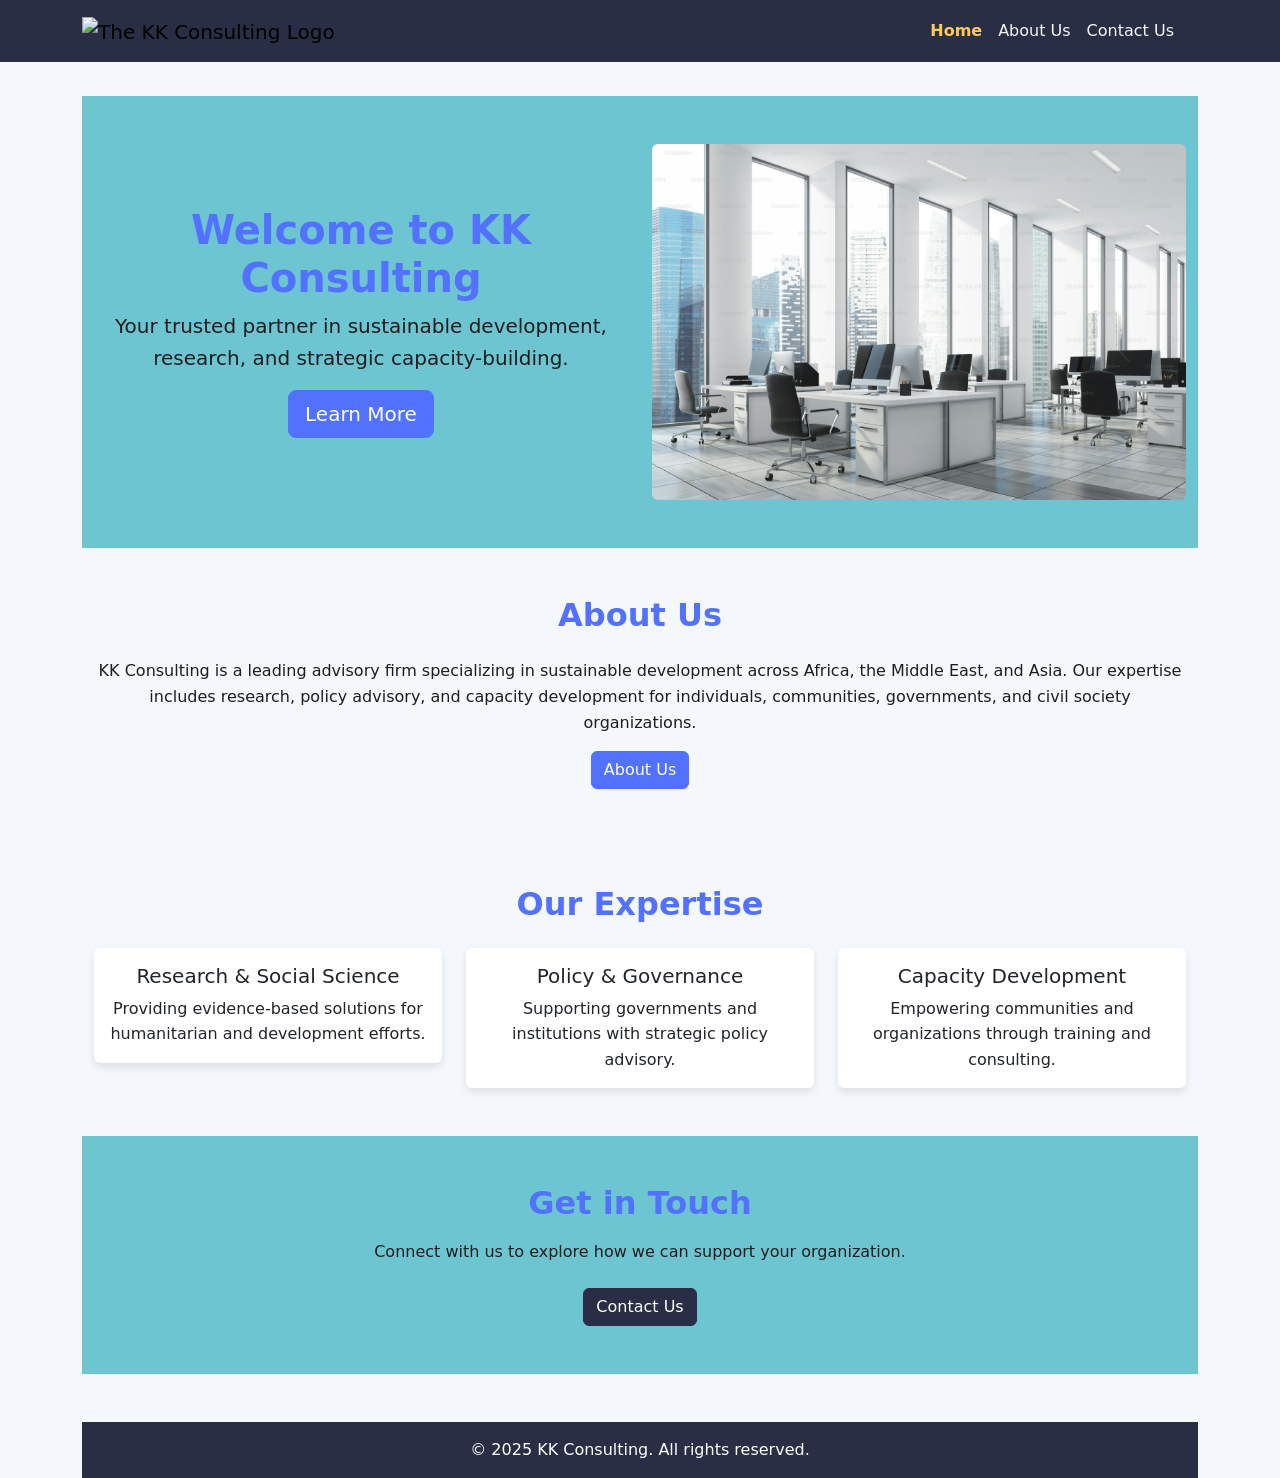
==== index.html @ 3c450ac7 "Styled close button" ====
<!DOCTYPE html>
<html lang="en">
<head>
    <meta charset="UTF-8">
    <meta name="viewport" content="width=device-width, initial-scale=1.0">

    <!-- Stylesheets -->
    <link href="https://cdn.jsdelivr.net/npm/bootstrap@5.3.3/dist/css/bootstrap.min.css" rel="stylesheet" integrity="sha384-QWTKZyjpPEjISv5WaRU9OFeRpok6YctnYmDr5pNlyT2bRjXh0JMhjY6hW+ALEwIH" crossorigin="anonymous">
    <link rel="stylesheet" href="css/style.css">

    <title>Home | KK Consulting</title>
</head>
<body class="container mt-5 pt-5">
    <header>
        <nav class="navbar navbar-expand-lg fixed-top">
            <div class="container">
                <a class="navbar-brand" href="#home-page-top">
                    <img src="" alt="The KK Consulting Logo" title="The KK Consulting Logo" height="">
                </a>
                <button class="navbar-toggler" type="button" data-bs-toggle="offcanvas"
                    data-bs-target="#offcanvasNavbar" aria-controls="offcanvasNavbar" aria-label="Toggle navigation">
                    <span class="navbar-toggler-icon"></span>
                </button>
                <div class="offcanvas offcanvas-end" tabindex="-1" id="offcanvasNavbar"
                    aria-labelledby="offcanvasNavbarLabel">
                    <div class="offcanvas-header">
                        <a class="navbar-brand mx-auto" href="index.html">
                            <img src="" alt="The KK Consulting Logo" title="The KK Consulting Logo" height="">
                        </a>
                        <button type="button" class="btn-close" data-bs-dismiss="offcanvas" aria-label="Close"></button>
                    </div>
                    <div class="offcanvas-body">
                        <ul class="navbar-nav justify-content-end flex-grow-1 pe-3">
                            <li class="nav-item">
                                <a class="nav-link active" aria-current="page" href="index.html">Home</a>
                            </li>
                            <li class="nav-item">
                                <a class="nav-link" href="about.html">About Us</a>
                            </li>
                            <li class="nav-item">
                                <a class="nav-link" href="contact.html">Contact Us</a>
                            </li>
                        </ul>
                    </div>
                </div>
            </div>
        </nav>
    </header>
    <main id="home-page-top">
        <section class="hero-section text-center py-5">
            <div class="container">
                <div class="row align-items-center">
                    <div class="col-md-6">
                        <h1 class="display-4 fw-bold">Welcome to KK Consulting</h1>
                        <p class="lead">Your trusted partner in sustainable development, research, and strategic capacity-building.</p>
                        <a href="about.html" class="btn btn-primary btn-lg">Learn More</a>
                    </div>
                    <div class="col-md-6">
                        <img src="assets/images/office.jpg" class="img-fluid rounded" alt="Our Offices" title="Our Offices">
                    </div>
                </div>
            </div>
        </section>
        <section class="about-section py-5">
            <div class="container text-center">
                <h2 class="fw-bold mb-4">About Us</h2>
                <p>KK Consulting is a leading advisory firm specializing in sustainable development across Africa, the Middle East, and Asia. Our expertise includes research, policy advisory, and capacity development for individuals, communities, governments, and civil society organizations.</p>
                <a href="about.html" class="btn btn-primary">About Us</a>
            </div>
        </section>
        <section id="services" class="services-section py-5">
            <div class="container">
                <h2 class="text-center fw-bold mb-4">Our Expertise</h2>
                <div class="row g-4">
                    <!-- Service 1 -->
                    <div class="col-md-4">
                        <div class="card text-center">
                            <div class="card-body">
                                <h5 class="card-title">Research & Social Science</h5>
                                <p class="card-text">Providing evidence-based solutions for humanitarian and development efforts.</p>
                            </div>
                        </div>
                    </div>
                    <!-- Service 2 -->
                    <div class="col-md-4">
                        <div class="card text-center">
                            <div class="card-body">
                                <h5 class="card-title">Policy & Governance</h5>
                                <p class="card-text">Supporting governments and institutions with strategic policy advisory.</p>
                            </div>
                        </div>
                    </div>
                    <!-- Service 3 -->
                    <div class="col-md-4">
                        <div class="card text-center">
                            <div class="card-body">
                                <h5 class="card-title">Capacity Development</h5>
                                <p class="card-text">Empowering communities and organizations through training and consulting.</p>
                            </div>
                        </div>
                    </div>
                </div>
            </div>
        </section>
        <section class="contact-section py-5">
            <div class="container text-center">
                <h2 class="fw-bold mb-3">Get in Touch</h2>
                <p class="mb-4">Connect with us to explore how we can support your organization.</p>
                <a href="contact.html" class="btn btn-secondary">Contact Us</a>
            </div>
        </section>
    </main>
    <footer class="text-center py-3 mt-5">
        &copy; 2025 KK Consulting. All rights reserved.
    </footer>
    <!-- Script -->
    <script src="https://cdn.jsdelivr.net/npm/bootstrap@5.3.3/dist/js/bootstrap.bundle.min.js" integrity="sha384-YvpcrYf0tY3lHB60NNkmXc5s9fDVZLESaAA55NDzOxhy9GkcIdslK1eN7N6jIeHz" crossorigin="anonymous"></script>
    <script src="js/app.js"></script>

</body>
</html>
---- css/style.css ----
.card-img-top {
    height: 27rem;
    object-fit: cover;
}

body {
    background-color: #F4F7FC;
    color: #1E1E1E;
    /* font-family: Arial, sans-serif; */
}

h1, h2, h3, h4, h5, h6 {
    color: #5271FF;
}

#team-members {
    font-weight: 650;
}

p {
    font-size: 1rem;
    line-height: 1.6;
}

.navbar {
    background-color: #2A2E45;
    padding: 10px 20px;
}

.navbar-toggler {
    border: none;
}

.navbar-toggler-icon {
    background-image: url("data:image/svg+xml,%3Csvg xmlns='http://www.w3.org/2000/svg' viewBox='0 0 30 30'%3E%3Cpath stroke='rgba(255,255,255,0.85)' stroke-width='2' d='M4 7h22M4 15h22M4 23h22'/%3E%3C/svg%3E");
    filter: brightness(1.2);
}

.navbar .nav-link {
    color: #F4F7FC !important;
    font-weight: 500;
}    

.navbar .nav-link.active, 
.navbar .nav-link:hover {
    color: #FFC857 !important;
}    

.offcanvas {
    background-color: #2A2E45;
}

.offcanvas .nav-link {
    color: #1E1E1E;
    font-weight: 500;
}

.offcanvas .nav-link.active {
    color: #FFC857;
    font-weight: bold;
}

.offcanvas .navbar-brand img {
    display: block;
}

.offcanvas .btn-close {
    background-color: #FFC857 !important;
    border-radius: 50%;
    width: 35px;
    height: 35px;
    display: flex;
    align-items: center;
    justify-content: center;
    transition: background-color 0.3s ease-in-out, color 0.3s ease-in-out;
}

.hero-section {
    background-color: #6DC5D1;
    padding: 60px 0;
    text-align: center;
}

.hero-section h1 {
    font-size: 2.5rem;
}

.hero-section .btn-primary {
    background-color: #5271FF;
    border-color: #5271FF;
}

.hero-section .btn-primary:hover {
    background-color: #FFC857;
    border-color: #FFC857;
    color: #2A2E45;
}

.btn-primary {
    background-color: #5271FF;
    border-color: #5271FF;
    color: white;
}

.btn-primary:hover {
    background-color: #FFC857;
    border-color: #FFC857;
    color: #2A2E45;
}

.btn-secondary {
    background-color: #2A2E45;
    border-color: #2A2E45;
    color: white;
}

.btn-secondary:hover {
    background-color: #6DC5D1;
    border-color: #6DC5D1;
}

.services-section {
    background-color: #F4F7FC;
    padding: 60px 0;
}

.services-section .card {
    background-color: white;
    border: none;
    box-shadow: 0 4px 8px rgba(0, 0, 0, 0.1);
    transition: transform 0.3s ease-in-out;
}

.services-section .card:hover {
    transform: translateY(-5px);
}

.contact-section {
    background-color: #6DC5D1;
    padding: 50px 0;
    text-align: center;
}

.contact-section .btn-secondary {
    background-color: #2A2E45;
}

footer {
    background-color: #2A2E45;
    color: white;
    padding: 20px 0;
    text-align: center;
}
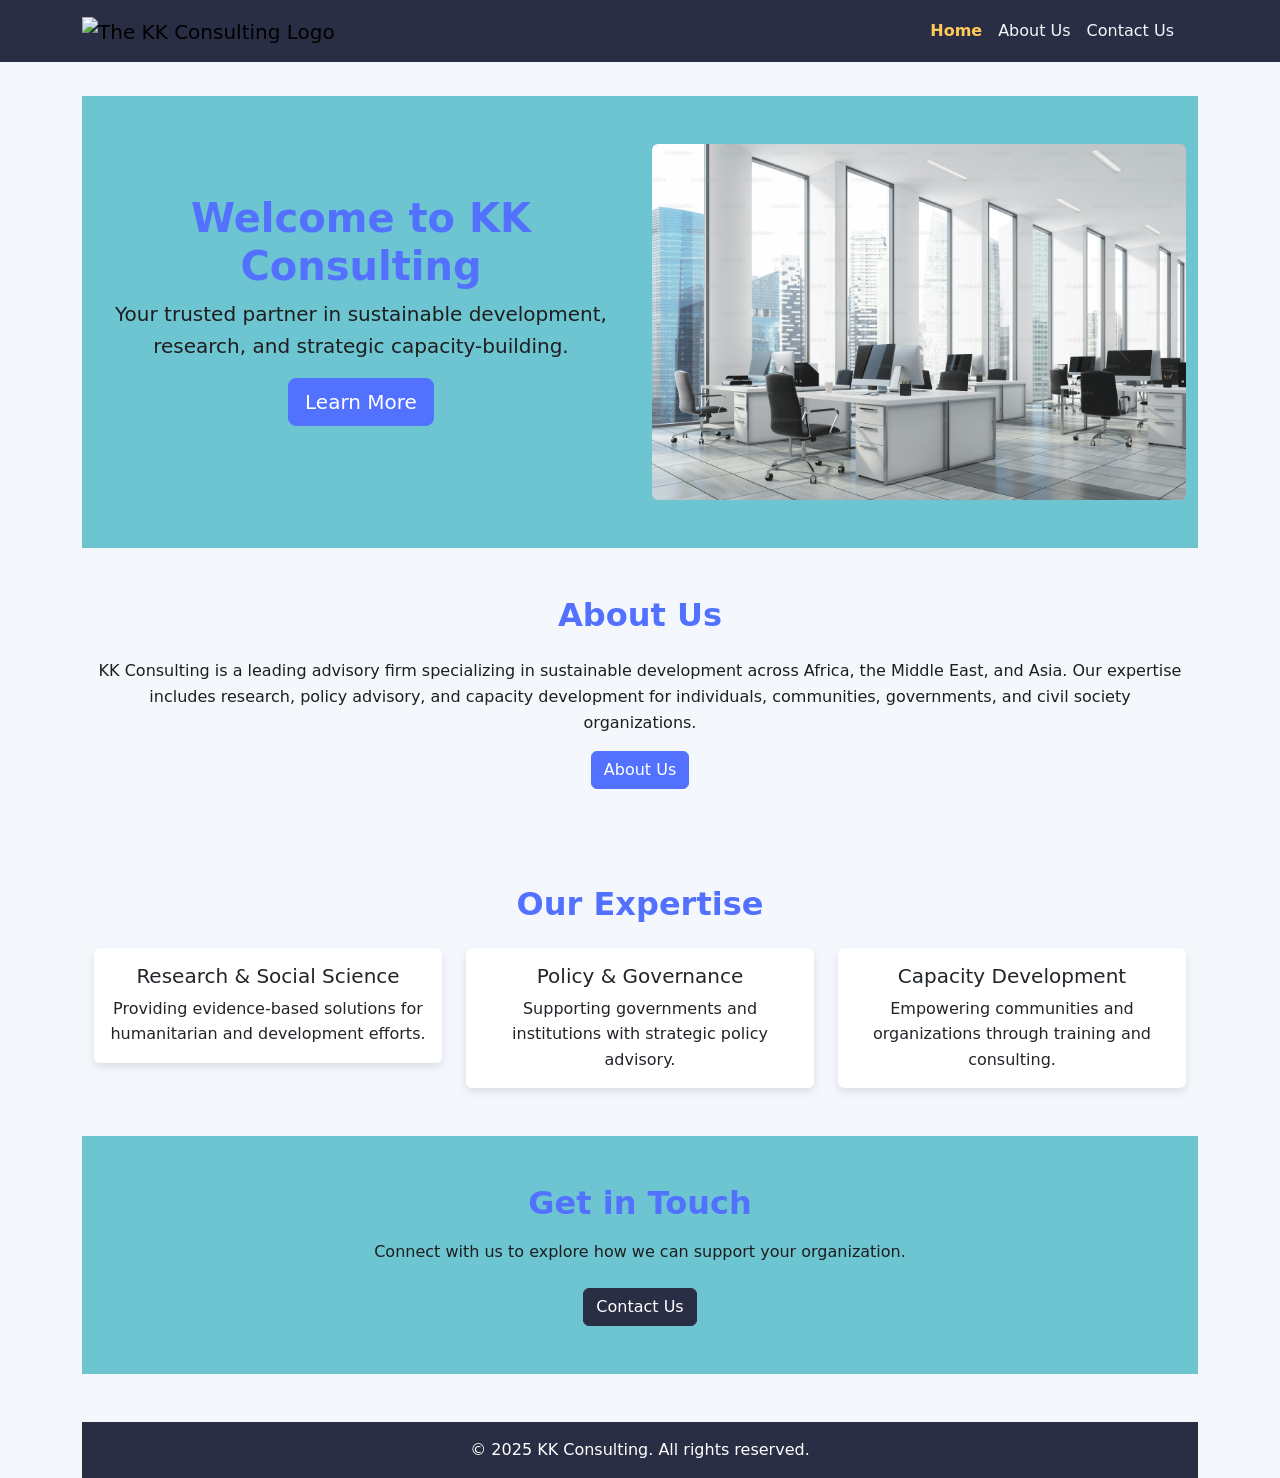
==== commit 6ea89c79: "Optimized appearance for mobile devices" ====
--- a/index.html
+++ b/index.html
@@ -53,7 +53,7 @@
                     <div class="col-md-6">
                         <h1 class="display-4 fw-bold">Welcome to KK Consulting</h1>
                         <p class="lead">Your trusted partner in sustainable development, research, and strategic capacity-building.</p>
-                        <a href="about.html" class="btn btn-primary btn-lg">Learn More</a>
+                        <a href="about.html" class="btn btn-primary btn-lg mb-4">Learn More</a>
                     </div>
                     <div class="col-md-6">
                         <img src="assets/images/office.jpg" class="img-fluid rounded" alt="Our Offices" title="Our Offices">
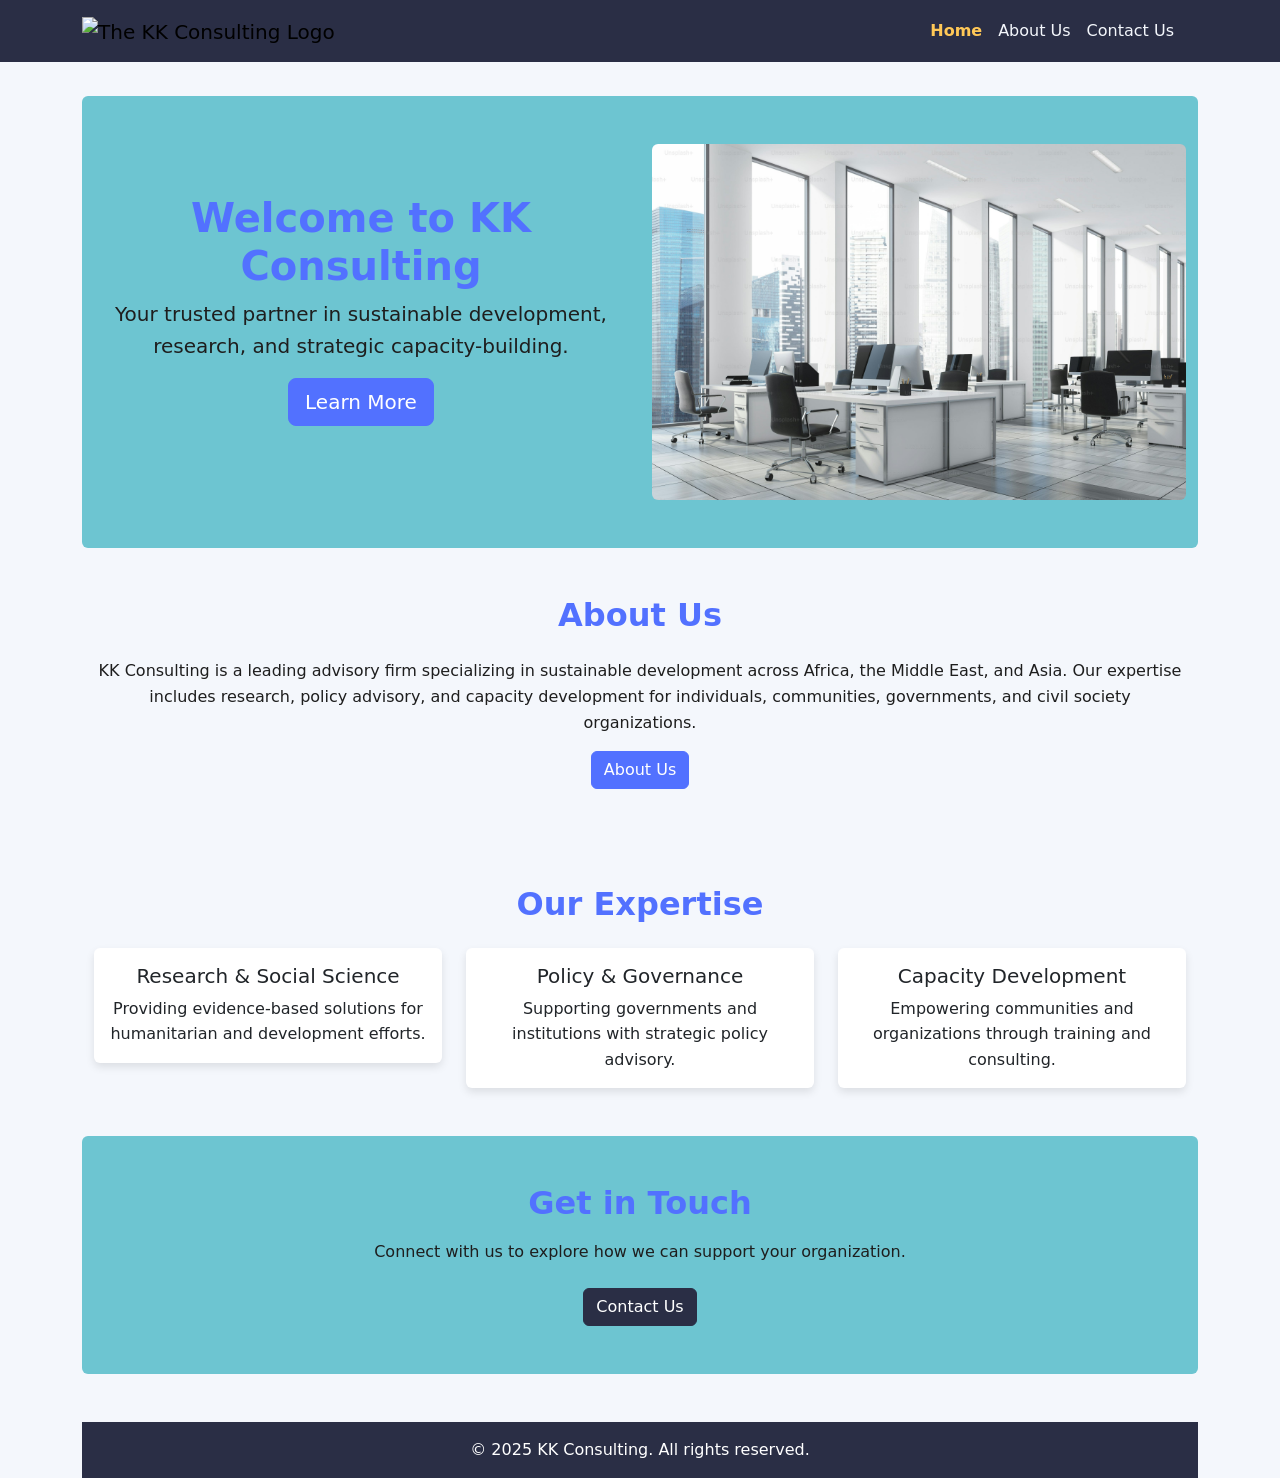
==== commit 3957fb96: "Optimized rounded borders for mobile devices" ====
--- a/index.html
+++ b/index.html
@@ -47,7 +47,7 @@
         </nav>
     </header>
     <main id="home-page-top">
-        <section class="hero-section text-center py-5">
+        <section class="hero-section rounded text-center py-5">
             <div class="container">
                 <div class="row align-items-center">
                     <div class="col-md-6">
@@ -102,7 +102,7 @@
                 </div>
             </div>
         </section>
-        <section class="contact-section py-5">
+        <section class="contact-section rounded py-5">
             <div class="container text-center">
                 <h2 class="fw-bold mb-3">Get in Touch</h2>
                 <p class="mb-4">Connect with us to explore how we can support your organization.</p>
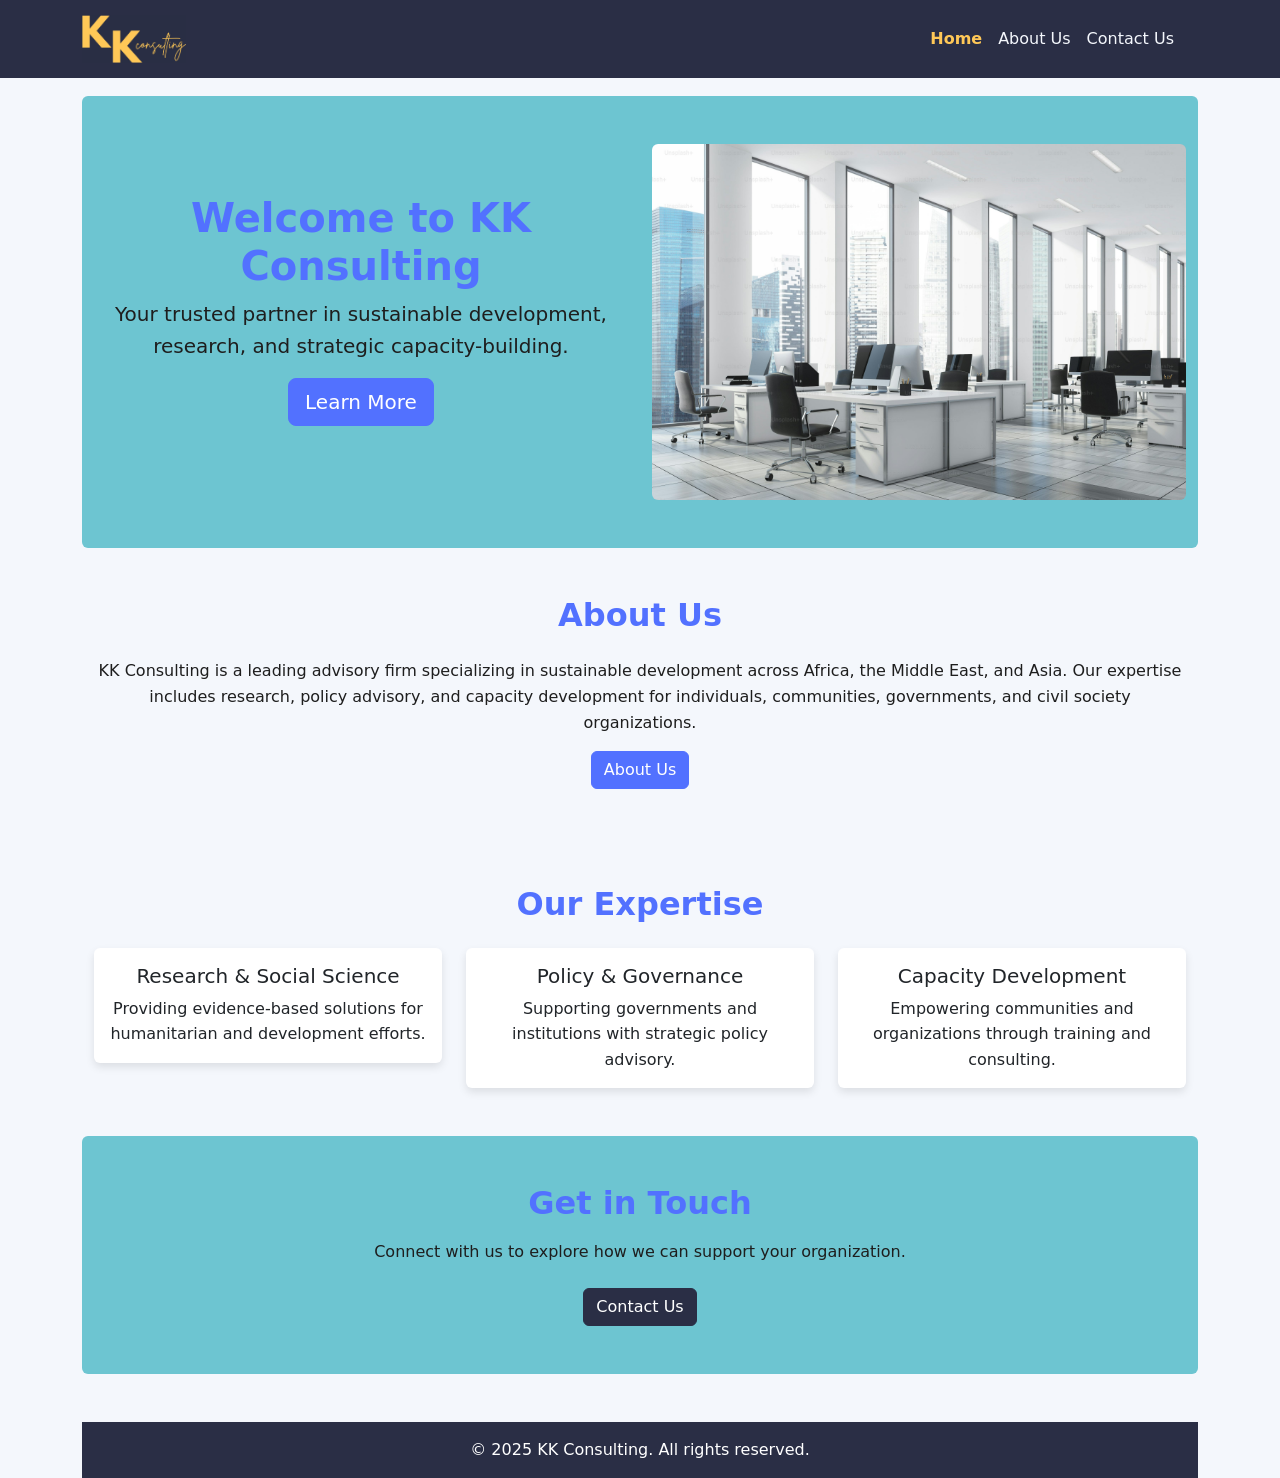
==== commit 356cd990: "Added logo to navigation bar and offcanvas navigation bar" ====
--- a/index.html
+++ b/index.html
@@ -15,7 +15,7 @@
         <nav class="navbar navbar-expand-lg fixed-top">
             <div class="container">
                 <a class="navbar-brand" href="#home-page-top">
-                    <img src="" alt="The KK Consulting Logo" title="The KK Consulting Logo" height="">
+                    <img src="assets/images/navbar-logo.png" alt="The KK Consulting Logo" title="The KK Consulting Logo">
                 </a>
                 <button class="navbar-toggler" type="button" data-bs-toggle="offcanvas"
                     data-bs-target="#offcanvasNavbar" aria-controls="offcanvasNavbar" aria-label="Toggle navigation">
@@ -25,7 +25,7 @@
                     aria-labelledby="offcanvasNavbarLabel">
                     <div class="offcanvas-header">
                         <a class="navbar-brand mx-auto" href="index.html">
-                            <img src="" alt="The KK Consulting Logo" title="The KK Consulting Logo" height="">
+                            <img src="assets/images/navbar-logo.png" alt="The KK Consulting Logo" title="The KK Consulting Logo">
                         </a>
                         <button type="button" class="btn-close" data-bs-dismiss="offcanvas" aria-label="Close"></button>
                     </div>
@@ -116,6 +116,5 @@
     <!-- Script -->
     <script src="https://cdn.jsdelivr.net/npm/bootstrap@5.3.3/dist/js/bootstrap.bundle.min.js" integrity="sha384-YvpcrYf0tY3lHB60NNkmXc5s9fDVZLESaAA55NDzOxhy9GkcIdslK1eN7N6jIeHz" crossorigin="anonymous"></script>
     <script src="js/app.js"></script>
-
 </body>
 </html>
--- a/css/style.css
+++ b/css/style.css
@@ -46,17 +46,20 @@
     color: #FFC857 !important;
 }    
 
+.navbar-brand img {
+    height: 3rem;
+    width: auto;
+}
+
 .offcanvas {
     background-color: #2A2E45;
 }
 
 .offcanvas .nav-link {
-    color: #1E1E1E;
     font-weight: 500;
 }
 
 .offcanvas .nav-link.active {
-    color: #FFC857;
     font-weight: bold;
 }
 
@@ -94,6 +97,17 @@
     background-color: #FFC857;
     border-color: #FFC857;
     color: #2A2E45;
+}
+
+.contact-link a {
+    text-decoration: none;
+    color: inherit;
+    transition: color 0.3s ease-in-out;
+}
+
+.contact-link a:hover {
+    color: #5271FF;
+    cursor: pointer;
 }
 
 .btn-primary {
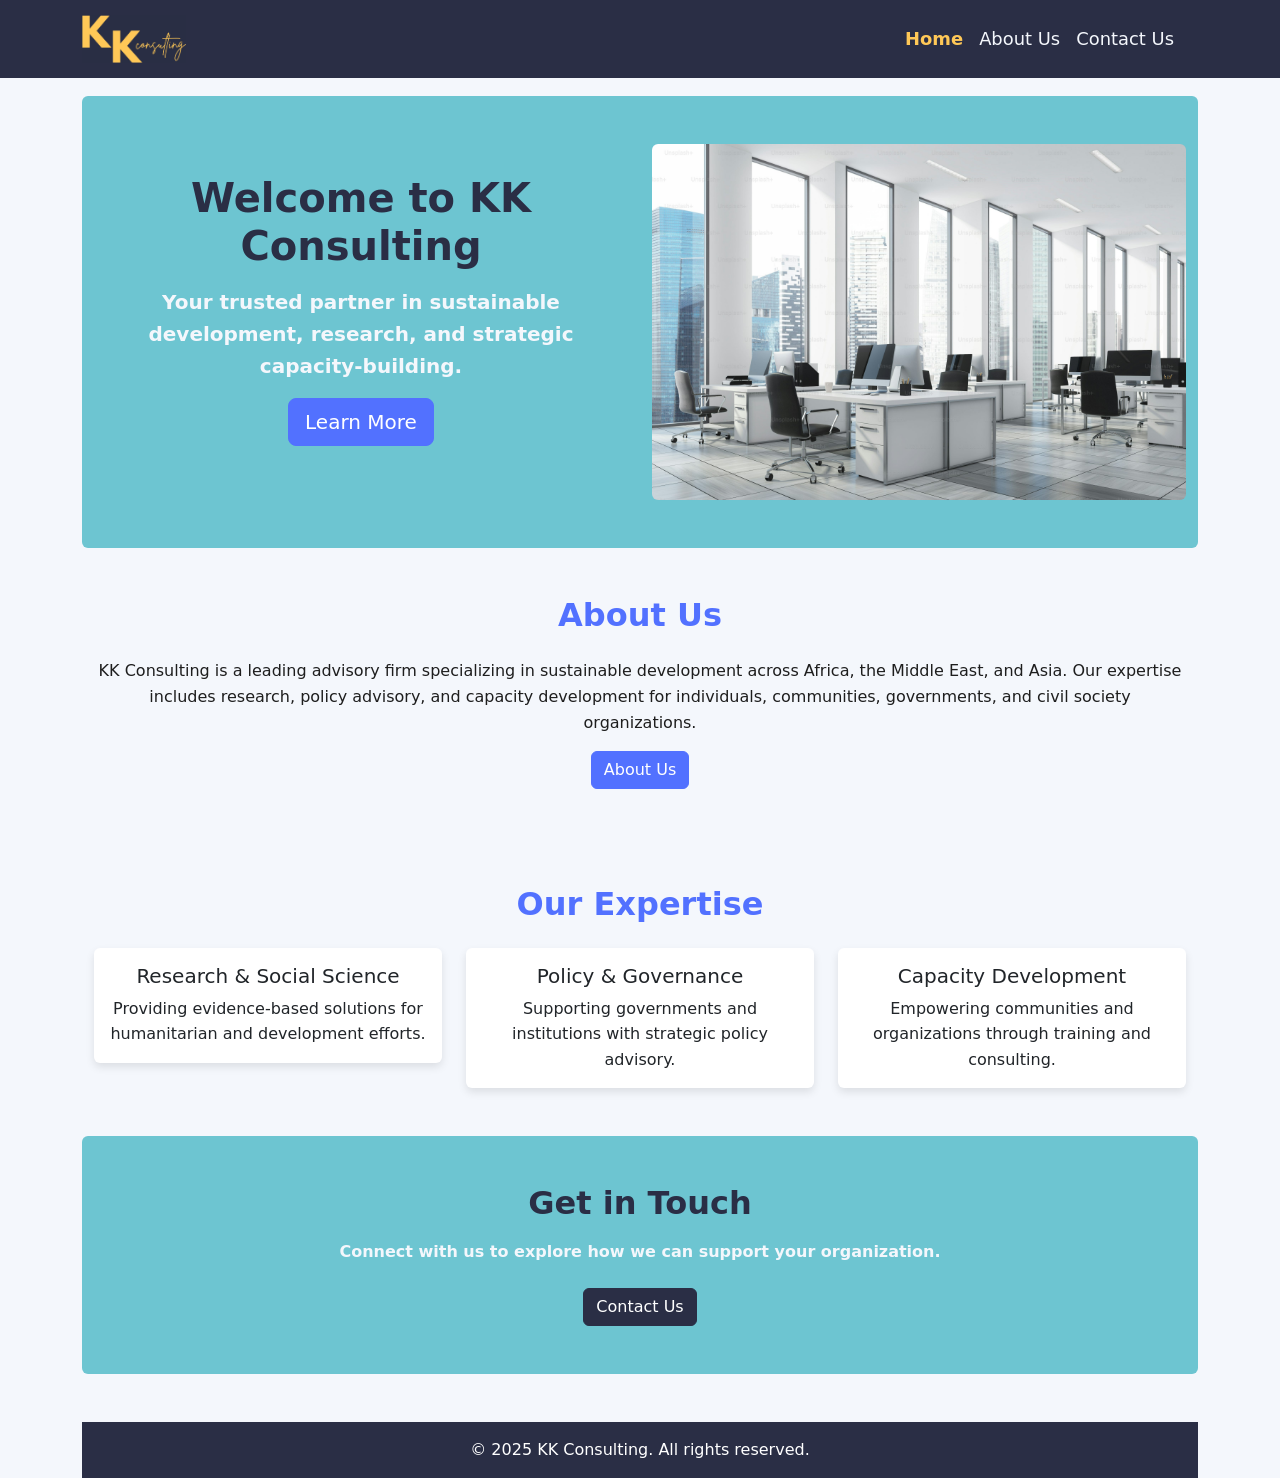
==== commit ad087814: "Fixed contrast issue on index.html" ====
--- a/index.html
+++ b/index.html
@@ -3,6 +3,19 @@
 <head>
     <meta charset="UTF-8">
     <meta name="viewport" content="width=device-width, initial-scale=1.0">
+
+    <!-- Standard Favicon -->
+    <link rel="icon" type="image/png" sizes="16x16" href="assets/favicon/favicon-16x16.png">
+    <link rel="icon" type="image/png" sizes="32x32" href="assets/favicon/favicon-32x32.png">
+
+    <!-- Apple Touch Icon -->
+    <link rel="apple-touch-icon" sizes="180x180" href="assets/favicon/apple-touch-icon.png">
+
+    <!-- Android Chrome Icon -->
+    <link rel="icon" type="image/png" sizes="192x192" href="assets/favicon/android-chrome-192x192.png">
+
+    <!-- Default Favicon -->
+    <link rel="shortcut icon" href="assets/favicon/favicon.ico">
 
     <!-- Stylesheets -->
     <link href="https://cdn.jsdelivr.net/npm/bootstrap@5.3.3/dist/css/bootstrap.min.css" rel="stylesheet" integrity="sha384-QWTKZyjpPEjISv5WaRU9OFeRpok6YctnYmDr5pNlyT2bRjXh0JMhjY6hW+ALEwIH" crossorigin="anonymous">
@@ -52,7 +65,7 @@
                 <div class="row align-items-center">
                     <div class="col-md-6">
                         <h1 class="display-4 fw-bold">Welcome to KK Consulting</h1>
-                        <p class="lead">Your trusted partner in sustainable development, research, and strategic capacity-building.</p>
+                        <p class="lead pt-2">Your trusted partner in sustainable development, research, and strategic capacity-building.</p>
                         <a href="about.html" class="btn btn-primary btn-lg mb-4">Learn More</a>
                     </div>
                     <div class="col-md-6">
@@ -104,8 +117,8 @@
         </section>
         <section class="contact-section rounded py-5">
             <div class="container text-center">
-                <h2 class="fw-bold mb-3">Get in Touch</h2>
-                <p class="mb-4">Connect with us to explore how we can support your organization.</p>
+                <h2 class="contact-section-header fw-bold mb-3">Get in Touch</h2>
+                <p class="mb-4 contact-section-text">Connect with us to explore how we can support your organization.</p>
                 <a href="contact.html" class="btn btn-secondary">Contact Us</a>
             </div>
         </section>
--- a/css/style.css
+++ b/css/style.css
@@ -25,6 +25,7 @@
 .navbar {
     background-color: #2A2E45;
     padding: 10px 20px;
+    font-size: 1.12rem;
 }
 
 .navbar-toggler {
@@ -86,6 +87,12 @@
 
 .hero-section h1 {
     font-size: 2.5rem;
+    color: #2A2E45;
+}
+
+.hero-section p, .contact-section-text {
+    color: #F4F7FC;
+    font-weight: 645;
 }
 
 .hero-section .btn-primary {
@@ -155,8 +162,21 @@
     text-align: center;
 }
 
+.contact-section-header {
+    color: #2A2E45;
+}
+
+.contact-section-text {
+    size: 1.12rem;
+}
+
 .contact-section .btn-secondary {
     background-color: #2A2E45;
+}
+
+#error-msg {
+    color: red;
+    display: none;
 }
 
 footer {
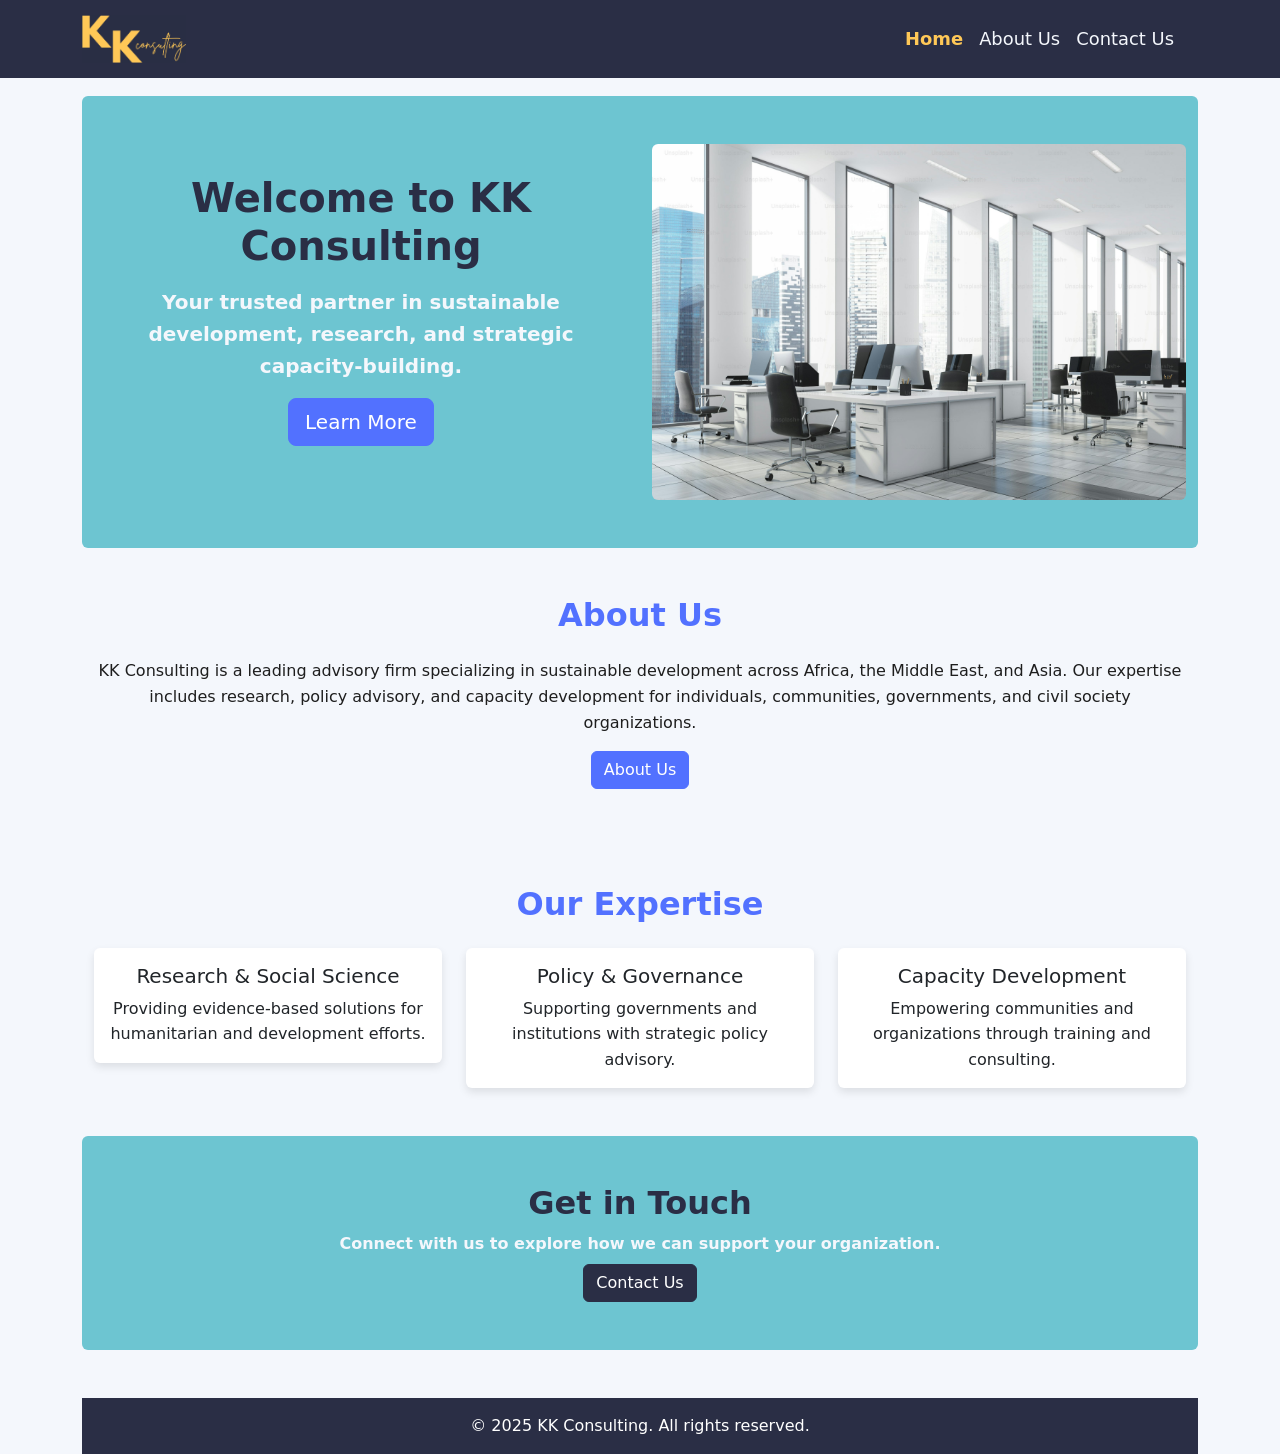
==== commit 6a5720e3: "Fixed spacing" ====
--- a/index.html
+++ b/index.html
@@ -117,8 +117,8 @@
         </section>
         <section class="contact-section rounded py-5">
             <div class="container text-center">
-                <h2 class="contact-section-header fw-bold mb-3">Get in Touch</h2>
-                <p class="mb-4 contact-section-text">Connect with us to explore how we can support your organization.</p>
+                <h2 class="contact-section-header fw-bold mb-2">Get in Touch</h2>
+                <p class="mb-2 contact-section-text">Connect with us to explore how we can support your organization.</p>
                 <a href="contact.html" class="btn btn-secondary">Contact Us</a>
             </div>
         </section>
--- a/css/style.css
+++ b/css/style.css
@@ -1,12 +1,11 @@
 .card-img-top {
+    object-fit: cover;
     height: 27rem;
-    object-fit: cover;
 }
 
 body {
+    color: #1E1E1E;
     background-color: #F4F7FC;
-    color: #1E1E1E;
-    /* font-family: Arial, sans-serif; */
 }
 
 h1, h2, h3, h4, h5, h6 {
@@ -18,13 +17,13 @@
 }
 
 p {
+    line-height: 1.6;
     font-size: 1rem;
-    line-height: 1.6;
 }
 
 .navbar {
+    padding: 10px 20px;
     background-color: #2A2E45;
-    padding: 10px 20px;
     font-size: 1.12rem;
 }
 
@@ -38,8 +37,8 @@
 }
 
 .navbar .nav-link {
+    font-weight: 500;
     color: #F4F7FC !important;
-    font-weight: 500;
 }    
 
 .navbar .nav-link.active, 
@@ -70,18 +69,18 @@
 
 .offcanvas .btn-close {
     background-color: #FFC857 !important;
-    border-radius: 50%;
+    display: flex;
     width: 35px;
     height: 35px;
-    display: flex;
     align-items: center;
     justify-content: center;
+    border-radius: 50%;
     transition: background-color 0.3s ease-in-out, color 0.3s ease-in-out;
 }
 
 .hero-section {
+    padding: 60px 0;
     background-color: #6DC5D1;
-    padding: 60px 0;
     text-align: center;
 }
 
@@ -101,9 +100,9 @@
 }
 
 .hero-section .btn-primary:hover {
+    color: #2A2E45;
     background-color: #FFC857;
     border-color: #FFC857;
-    color: #2A2E45;
 }
 
 .contact-link a {
@@ -119,30 +118,30 @@
 
 .btn-primary {
     background-color: #5271FF;
+    color: white;
     border-color: #5271FF;
-    color: white;
 }
 
 .btn-primary:hover {
     background-color: #FFC857;
+    color: #2A2E45;
     border-color: #FFC857;
-    color: #2A2E45;
 }
 
 .btn-secondary {
     background-color: #2A2E45;
+    color: white;
     border-color: #2A2E45;
-    color: white;
 }
 
 .btn-secondary:hover {
+    border-color: #6DC5D1;
     background-color: #6DC5D1;
-    border-color: #6DC5D1;
 }
 
 .services-section {
+    padding: 60px 0;
     background-color: #F4F7FC;
-    padding: 60px 0;
 }
 
 .services-section .card {
@@ -174,14 +173,13 @@
     background-color: #2A2E45;
 }
 
-#error-msg {
-    color: red;
-    display: none;
+#country-code {
+    max-width: 13rem;
 }
 
 footer {
+    padding: 20px 0;
+    color: white;
     background-color: #2A2E45;
-    color: white;
-    padding: 20px 0;
     text-align: center;
 }
